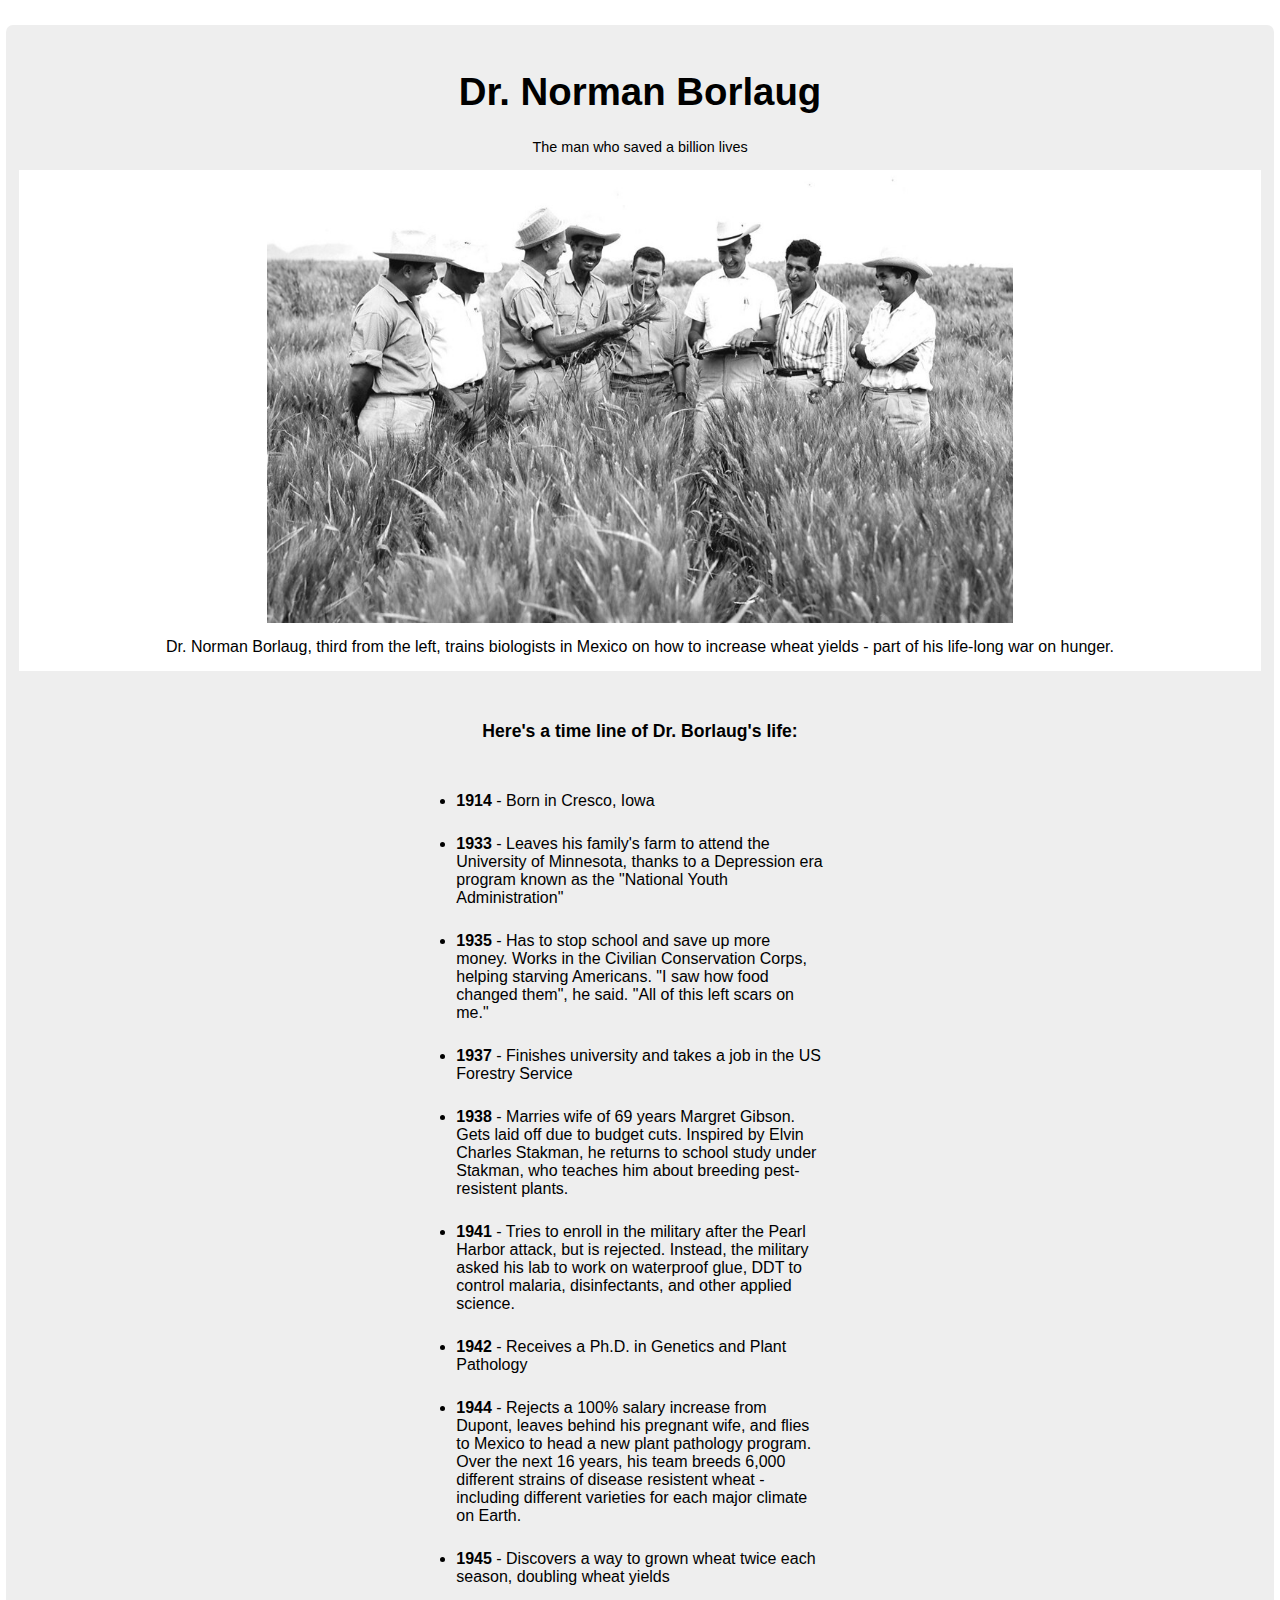
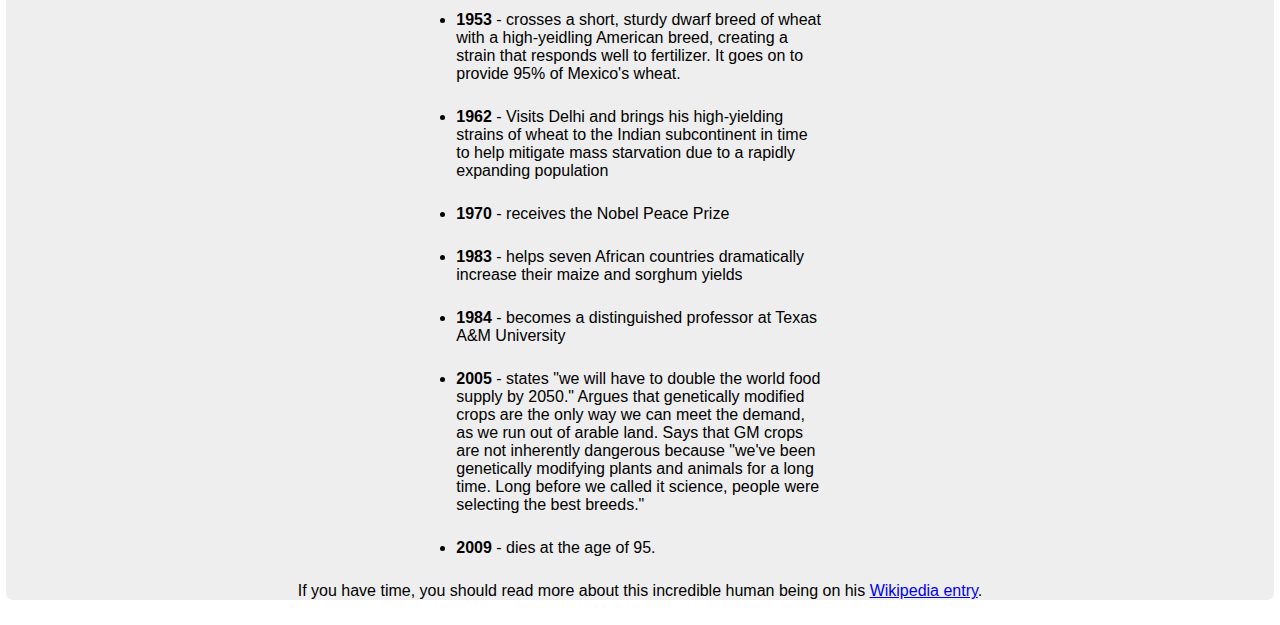
==== 01_Criar_uma_pagina_de_homenagem/index.html @ d41ea9ec "Projeto do Design Responsivo para Web - Criação do HTML - Criação do CSS - Estilização do CSS" ====
<!DOCTYPE html>
<html lang="pt-br">
<head>
  <meta charset="UTF-8">
  <meta http-equiv="X-UA-Compatible" content="IE=edge">
  <meta name="viewport" content="width=device-width, initial-scale=1.0">
  <link rel="stylesheet" href="index.css">
  <title>Document</title>
</head>
<body>
  <main id="main">
    <div id="title">
      <h1>Dr. Norman Borlaug</h1>
      <p>The man who saved a billion lives</p>
    </div>

    <div id="img-div">
      <figure>
        <img id="image" src="./img/tribute-page-main-image.jpg" alt="Dr. Norman Borlaug photo">
        <figcaption id="tribute-info">Dr. Norman Borlaug, third from the left, trains biologists in Mexico on how to increase wheat yields - part of his life-long war on hunger.</figcaption>
      </figure>
    </div>

    <div id="description">
      <p id="title-description">Here's a time line of Dr. Borlaug's life:</p>

      <ul id="list-description">
        <li><strong>1914</strong> - Born in Cresco, Iowa</li>
        <li><strong>1933</strong> - Leaves his family's farm to attend the University of Minnesota, thanks to a Depression era program known as the "National Youth Administration"</li>
        <li><strong>1935</strong> - Has to stop school and save up more money. Works in the Civilian Conservation Corps, helping starving Americans. "I saw how food changed them", he said. "All of this left scars on me."</li>
        <li><strong>1937</strong> - Finishes university and takes a job in the US Forestry Service</li>
        <li><strong>1938</strong> - Marries wife of 69 years Margret Gibson. Gets laid off due to budget cuts. Inspired by Elvin Charles Stakman, he returns to school study under Stakman, who teaches him about breeding pest-resistent plants.</li>
        <li><strong>1941</strong> - Tries to enroll in the military after the Pearl Harbor attack, but is rejected. Instead, the military asked his lab to work on waterproof glue, DDT to control malaria, disinfectants, and other applied science.</li>
        <li><strong>1942</strong> - Receives a Ph.D. in Genetics and Plant Pathology</li>
        <li><strong>1944</strong> - Rejects a 100% salary increase from Dupont, leaves behind his pregnant wife, and flies to Mexico to head a new plant pathology program. Over the next 16 years, his team breeds 6,000 different strains of disease resistent wheat - including different varieties for each major climate on Earth.</li>
        <li><strong>1945</strong> - Discovers a way to grown wheat twice each season, doubling wheat yields</li>
        <li><strong>1953</strong> - crosses a short, sturdy dwarf breed of wheat with a high-yeidling American breed, creating a strain that responds well to fertilizer. It goes on to provide 95% of Mexico's wheat.</li>
        <li><strong>1962</strong> - Visits Delhi and brings his high-yielding strains of wheat to the Indian subcontinent in time to help mitigate mass starvation due to a rapidly expanding population</li>
        <li><strong>1970</strong> - receives the Nobel Peace Prize</li>
        <li><strong>1983</strong> - helps seven African countries dramatically increase their maize and sorghum yields</li>
        <li><strong>1984</strong> - becomes a distinguished professor at Texas A&M University</li>
        <li><strong>2005</strong> - states "we will have to double the world food supply by 2050." Argues that genetically modified crops are the only way we can meet the demand, as we run out of arable land. Says that GM crops are not inherently dangerous because "we've been genetically modifying plants and animals for a long time. Long before we called it science, people were selecting the best breeds."</li>
        <li><strong>2009</strong> - dies at the age of 95.</li>
      </ul>
    </div>

    <p id="footer-description">If you have time, you should read more about this incredible human being on his <a href="https://en.wikipedia.org/wiki/Norman_Borlaug" target="_blank">Wikipedia entry</a>.</p>
  </main>
</body>
</html>
---- 01_Criar_uma_pagina_de_homenagem/index.css ----
* {
  width: auto;
  height: auto;
  margin: 0;
  padding: 0;
  border: 0;
  font-family: -apple-system, BlinkMacSystemFont, "Segoe UI", "Roboto",
    "Helvetica Neue", Arial, sans-serif;
}

main {
  width: 99%;
  height: 100%;

  border-radius: 7px;
  margin: 25px auto;
  display: flex;
  flex-direction: column;
  align-content: center;
  align-items: center;
  justify-content: center;
  flex-wrap: nowrap;
  background: #eee;
}

#title {
  text-align: center;
}

#title h1 {
  font-size: 2.4em;
  padding-top: 45px;
}

#title p {
  font-size: 0.9em;
  padding-top: 25px;
  padding-bottom: 15px;
}

#image {
  width: 60%;
}

#img-div {
  background: #fff;
  width: 98%;
}

#img-div figure {
  display: flex;
  flex-direction: column;
  justify-content: center;
  align-items: center;
}

#img-div figcaption {
  padding: 15px 15px;
}

#description {
  display: flex;
  flex-direction: column;
  align-items: center;
  justify-content: center;
  width: 29%;
}

#list-description {
  word-wrap: break-word;
}

#list-description li {
  padding-bottom: 25px;
}

#title-description {
  font-weight: 700;
  font-size: 1.1em;
  padding: 50px 0;
}
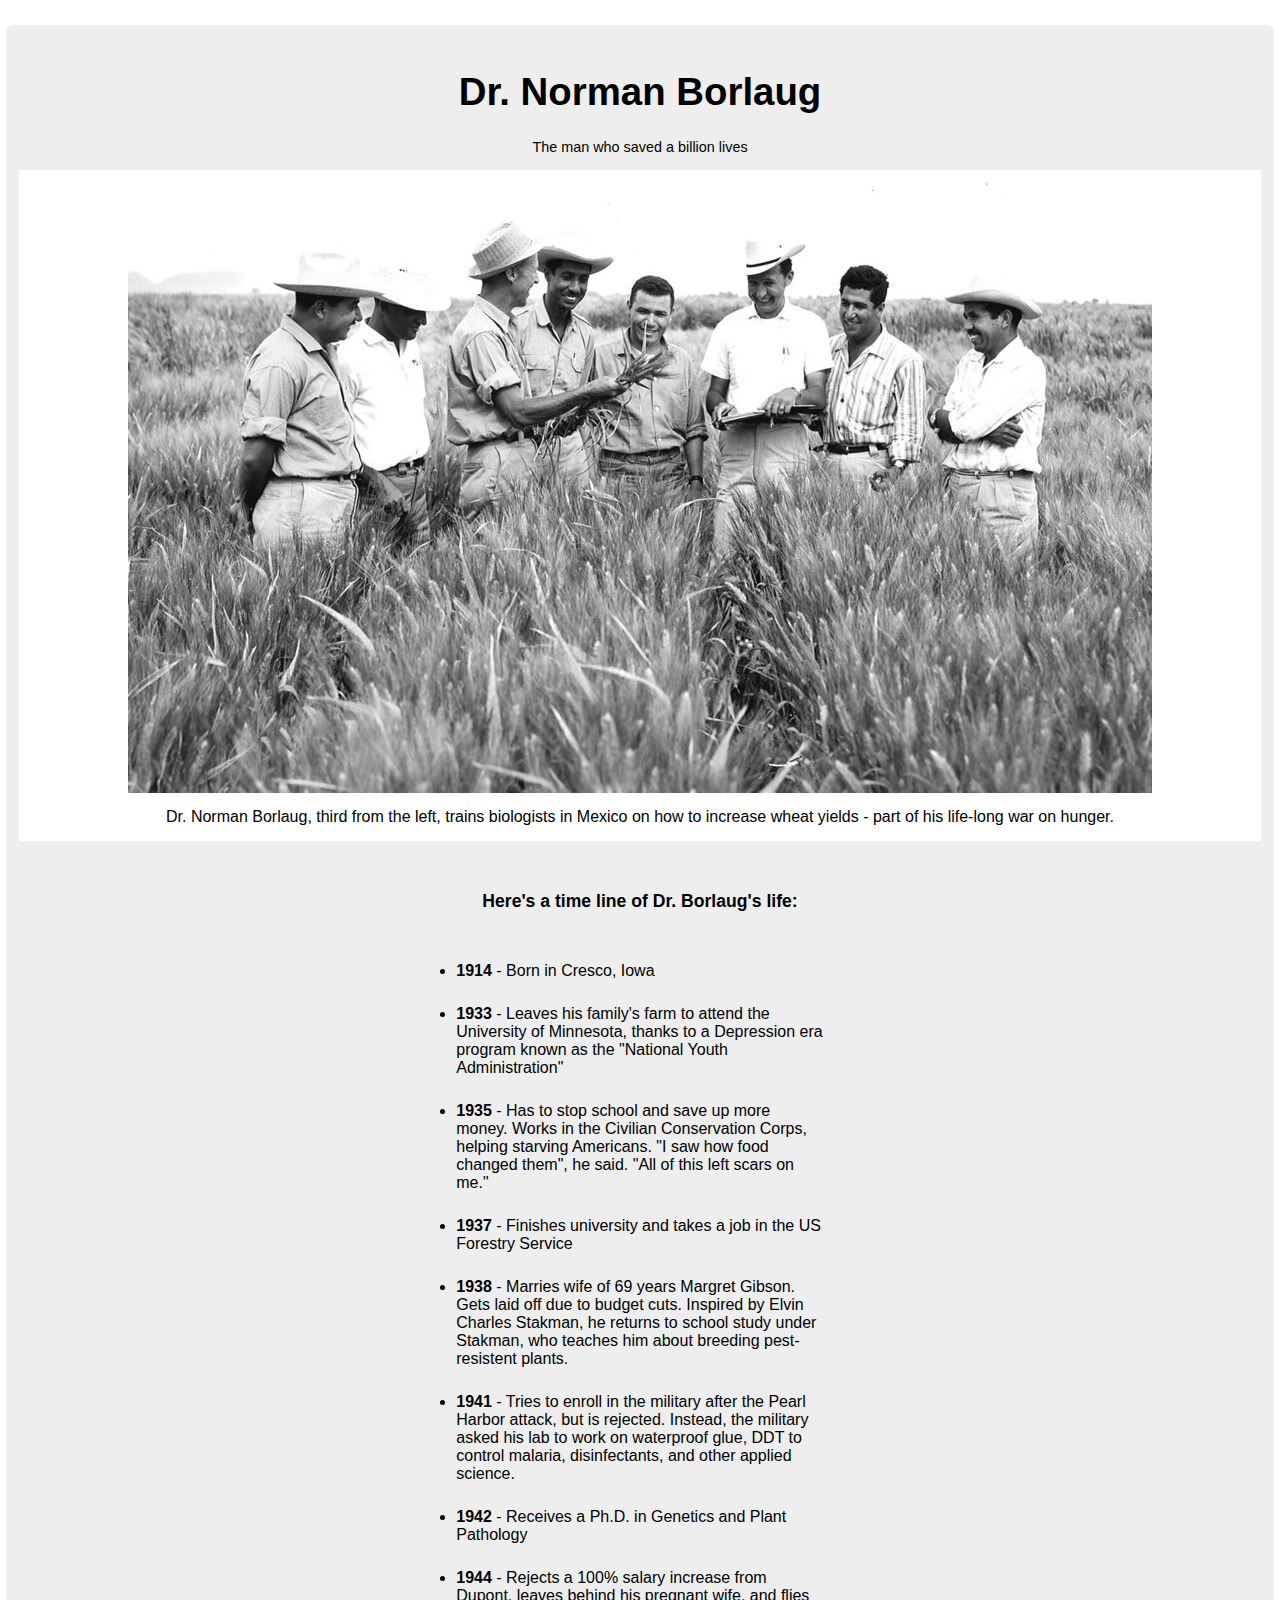
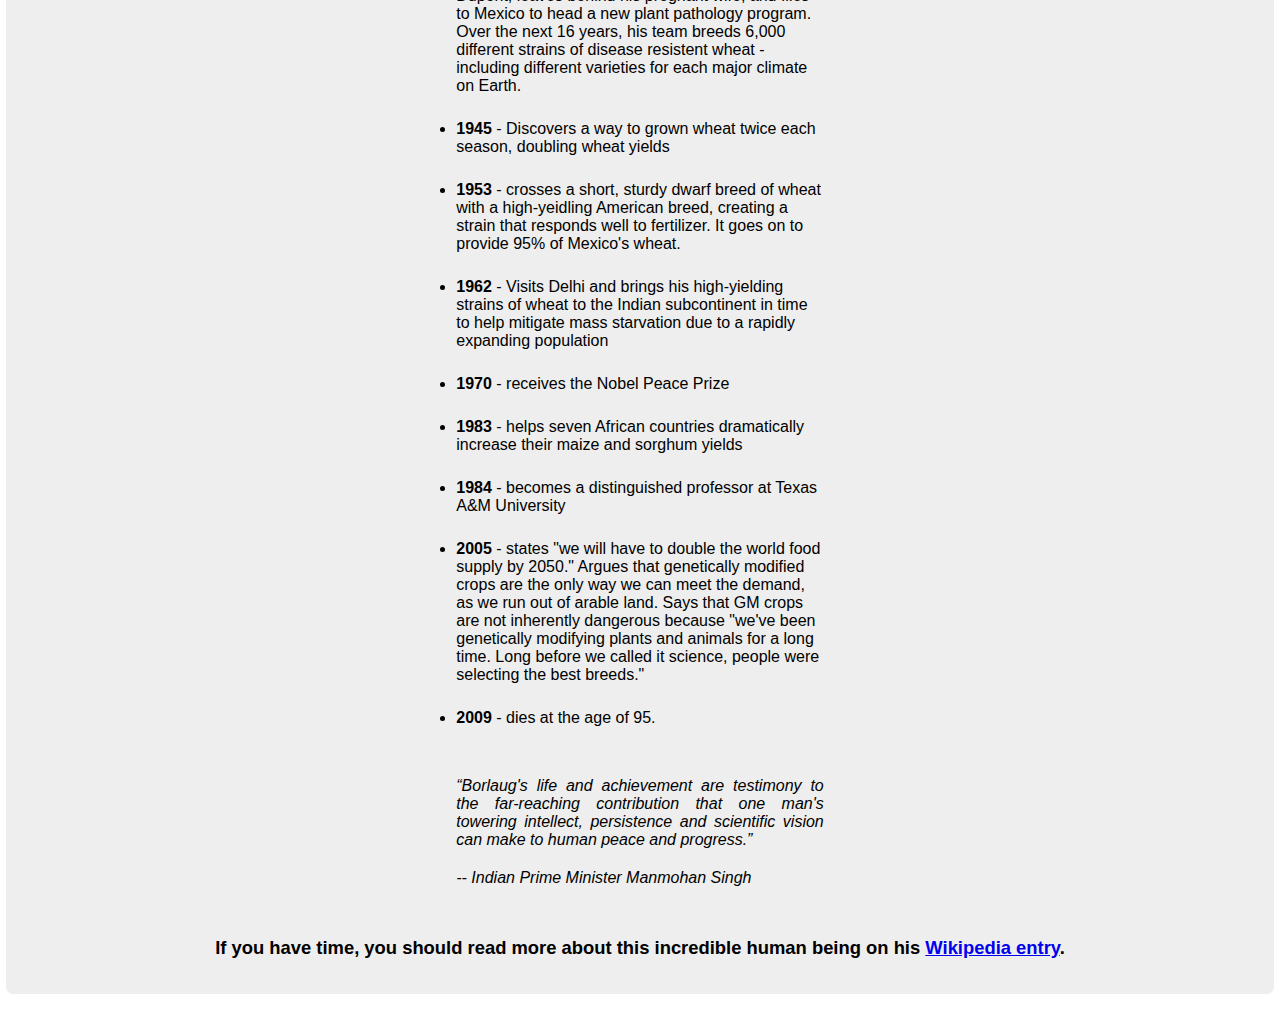
==== commit fd0e6290: "Conclusão do 1º desafio (Criar uma página de homenagem)" ====
--- a/01_Criar_uma_pagina_de_homenagem/index.html
+++ b/01_Criar_uma_pagina_de_homenagem/index.html
@@ -4,7 +4,7 @@
   <meta charset="UTF-8">
   <meta http-equiv="X-UA-Compatible" content="IE=edge">
   <meta name="viewport" content="width=device-width, initial-scale=1.0">
-  <link rel="stylesheet" href="index.css">
+  <link rel="stylesheet" href="styles.css">
   <title>Document</title>
 </head>
 <body>
@@ -17,11 +17,11 @@
     <div id="img-div">
       <figure>
         <img id="image" src="./img/tribute-page-main-image.jpg" alt="Dr. Norman Borlaug photo">
-        <figcaption id="tribute-info">Dr. Norman Borlaug, third from the left, trains biologists in Mexico on how to increase wheat yields - part of his life-long war on hunger.</figcaption>
+        <figcaption id="img-caption">Dr. Norman Borlaug, third from the left, trains biologists in Mexico on how to increase wheat yields - part of his life-long war on hunger.</figcaption>
       </figure>
     </div>
 
-    <div id="description">
+    <div id="tribute-info">
       <p id="title-description">Here's a time line of Dr. Borlaug's life:</p>
 
       <ul id="list-description">
@@ -42,9 +42,14 @@
         <li><strong>2005</strong> - states "we will have to double the world food supply by 2050." Argues that genetically modified crops are the only way we can meet the demand, as we run out of arable land. Says that GM crops are not inherently dangerous because "we've been genetically modifying plants and animals for a long time. Long before we called it science, people were selecting the best breeds."</li>
         <li><strong>2009</strong> - dies at the age of 95.</li>
       </ul>
+      
+      <div id="quote">
+        <q>Borlaug's life and achievement are testimony to the far-reaching contribution that one man's towering intellect, persistence and scientific vision can make to human peace and progress.</q>
+        <cite>-- Indian Prime Minister Manmohan Singh</cite>
+      </div>
     </div>
-
-    <p id="footer-description">If you have time, you should read more about this incredible human being on his <a href="https://en.wikipedia.org/wiki/Norman_Borlaug" target="_blank">Wikipedia entry</a>.</p>
+      
+    <p id="footer-description">If you have time, you should read more about this incredible human being on his <a id="tribute-link" href="https://en.wikipedia.org/wiki/Norman_Borlaug" target="_blank">Wikipedia entry</a>.</p>
   </main>
 </body>
 </html>--- a/01_Criar_uma_pagina_de_homenagem/styles.css
+++ b/01_Criar_uma_pagina_de_homenagem/styles.css
@@ -0,0 +1,109 @@
+* {
+  width: auto;
+  height: auto;
+  margin: 0;
+  padding: 0;
+  border: 0;
+  font-family: -apple-system, BlinkMacSystemFont, "Segoe UI", "Roboto",
+    "Helvetica Neue", Arial, sans-serif;
+}
+
+main {
+  width: 99%;
+  height: 100%;
+  border-radius: 7px;
+  margin: 25px auto;
+  display: flex;
+  flex-direction: column;
+  align-content: center;
+  align-items: center;
+  justify-content: center;
+  flex-wrap: nowrap;
+  background: #eee;
+}
+
+#title {
+  text-align: center;
+}
+
+#title h1 {
+  font-size: 2.4em;
+  padding-top: 45px;
+}
+
+#title p {
+  font-size: 0.9em;
+  padding-top: 25px;
+  padding-bottom: 15px;
+}
+
+img {
+  display: block;
+}
+
+#image {
+  max-width: 100%;
+  height: auto;
+  margin: 0 auto;
+}
+
+#img-div {
+  background: #fff;
+  width: 98%;
+}
+
+#img-div figure {
+  display: flex;
+  flex-direction: column;
+  justify-content: center;
+  align-items: center;
+}
+
+#img-div figcaption {
+  padding: 15px 15px;
+}
+
+#tribute-info {
+  display: flex;
+  flex-direction: column;
+  align-items: center;
+  justify-content: center;
+  width: 29%;
+}
+
+#list-description {
+  word-wrap: break-word;
+}
+
+#list-description li {
+  padding-bottom: 25px;
+}
+
+#list-description li:nth-last-child(1) {
+  padding-bottom: 50px;
+}
+
+#title-description {
+  font-weight: 700;
+  font-size: 1.1em;
+  padding: 50px 0;
+}
+
+#quote {
+  display: flex;
+  flex-wrap: wrap;
+  flex-direction: column;
+  text-align: justify;
+  padding-bottom: 50px;
+  font-style: italic;
+}
+
+#quote cite {
+  padding-top: 20px;
+}
+
+#footer-description {
+  font-size: 1.15em;
+  font-weight: 700;
+  padding-bottom: 35px;
+}
